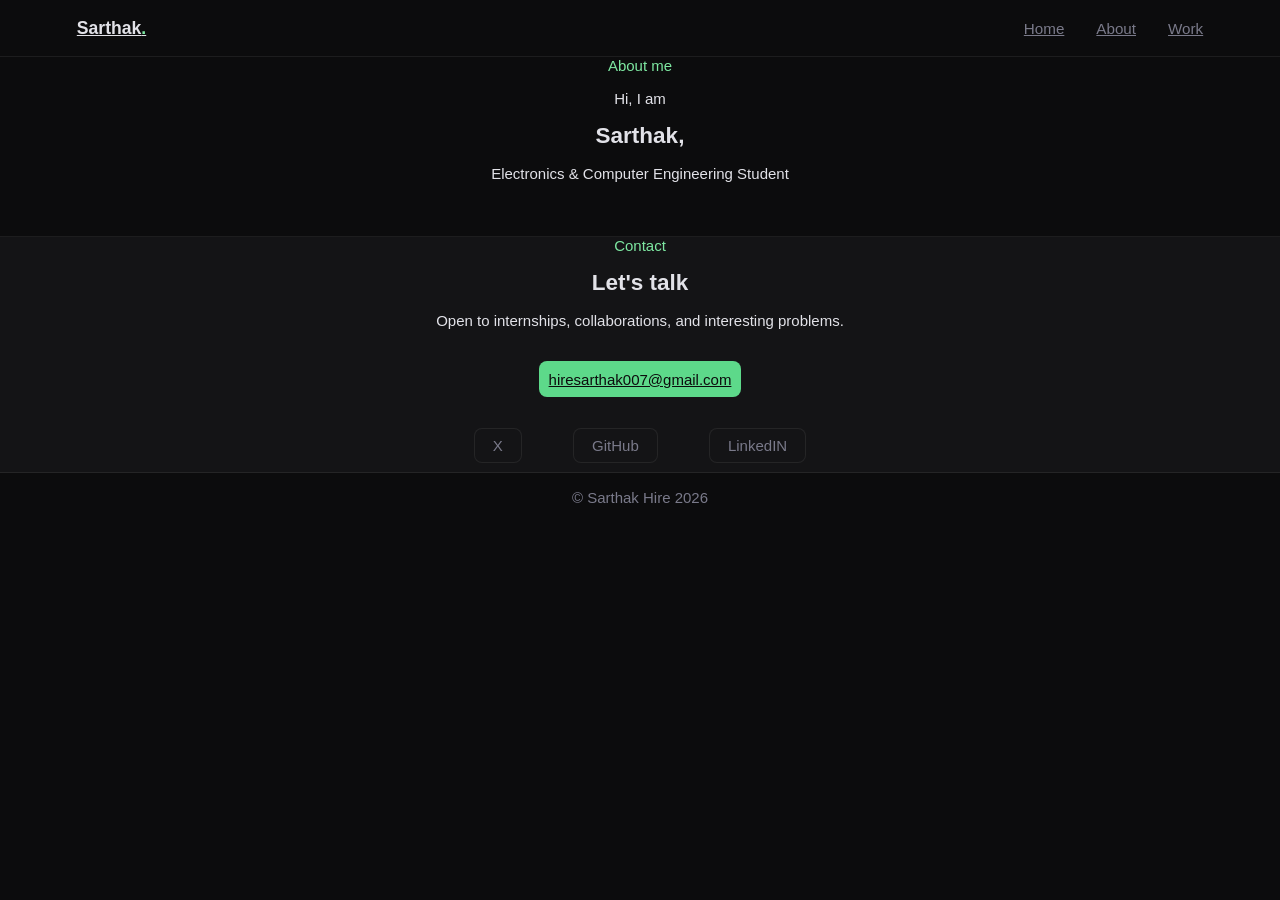
==== css/projects/flexbox-profile/index.html @ 6fc22b23 "feat: add CSS flexbox practice & project" ====
<!DOCTYPE html>
<html lang="en">
<head>
    <meta charset="UTF-8">
    <meta name="viewport" content="width=device-width, initial-scale=1.0">
    <link rel="stylesheet" href="style.css">
    <title>Flexbox-Profile</title>
</head>
<body>
    <header>
        <nav>
            <a href="#" class="nav-logo">Sarthak<span>.</span></a>
            <div class="nav-links">
                <a href="#home">Home</a>
                <a href="#about">About</a>
                <a href="#work">Work</a>
            </div>
        </nav>
    </header>
    <main>

        <section id="about">
            <div class="section-label">About me</div>
            <p>Hi, I am</p>
            <h1>Sarthak,</h1>
            <p>Electronics & Computer Engineering Student</p>
        </section>

        <section id="contact">
            <div class="section-label">Contact</div>
            <h2>Let's talk</h2>
            <p>Open to internships, collaborations, and interesting problems.</p>
            <a href="mailto:hiresarthak007@gmail.com" class="btn">hiresarthak007@gmail.com</a>

            <div class="social-links">
                <a href="https://x.com/Sarthak_Hire" target="_blank">X</a>
                <a href="https://github.com/sarthakhire" target="_blank">GitHub</a>
                <a href="https://www.linkedin.com/in/sarthakhire?utm_source=share_via&utm_content=profile&utm_medium=member_android" target="_blank">LinkedIN</a>
            </div>
        </section>
    </main>
    <footer>
        <p>&copy; Sarthak Hire 2026</p>
    </footer>
</body>
</html>
---- css/projects/flexbox-profile/style.css ----
* {
    box-sizing: border-box;
    padding: 0;
    margin: 0;
}

body {
    font-family: Arial, Helvetica, sans-serif;
    background-color: #0c0c0d;
    color: #e2e2e8;
    font-size: 15px;
     text-align: center;
}

nav {
    background-color: #0c0c0d;
    align-items: center;
    display: flex;
    justify-content: space-between;
    padding: 1.1rem 6%;
    font-size: 0.95rem;
    color: #e2e2e8;
    border-bottom: 1px solid rgba(255,255,255,0.07);
}

.nav-logo {
    font-size: 1.1rem;
    font-weight: 650;
    color: #e2e2e8;
}

.nav-logo span {
    color: #7ee8a2;
}


.nav-links {
    display: flex;
    gap: 2rem;
    color: #e2e2e8;
}

.nav-links a {
    color: #7a7a8a;

}

h1, h2 {
    margin: 1rem 1rem;
}

#about {
    height: 20vh;
    padding: 1.3re, 1rem;
    border-bottom: 1px solid rgba(255,255,255,0.07);
}

#about p {
    margin-bottom: 1rem;
}


#contact {
    
    border-bottom: 1px solid rgba(255,255,255,0.07);
    background-color: #141416;
}

p {
    font-weight: 450;
    margin: 1rem;
}


.btn {
    background-color: #5dd98a;
    color: #0c0c0d;
    padding: 0.6rem 0.6rem;
    display: inline-flex;
    margin: 1rem;
    margin-bottom: 1.3rem;
    border: none;
    border-radius: 8px;
}

.social-links {
    display: flex;
    justify-content: center;
    gap: 2rem;
}
.social-links a {
    text-decoration: none;
    background-color: #141416;
    color: #7a7a8a;
    border: 1px solid rgba(255,255,255,0.07);
    padding: 8px 18px;
    margin: 0.6rem;
    border-radius: 8px;
}

.section-label {
    color: #7ee8a2;
    margin-bottom: 0.5rem;
}

footer p {
    color: #7a7a8a;
}
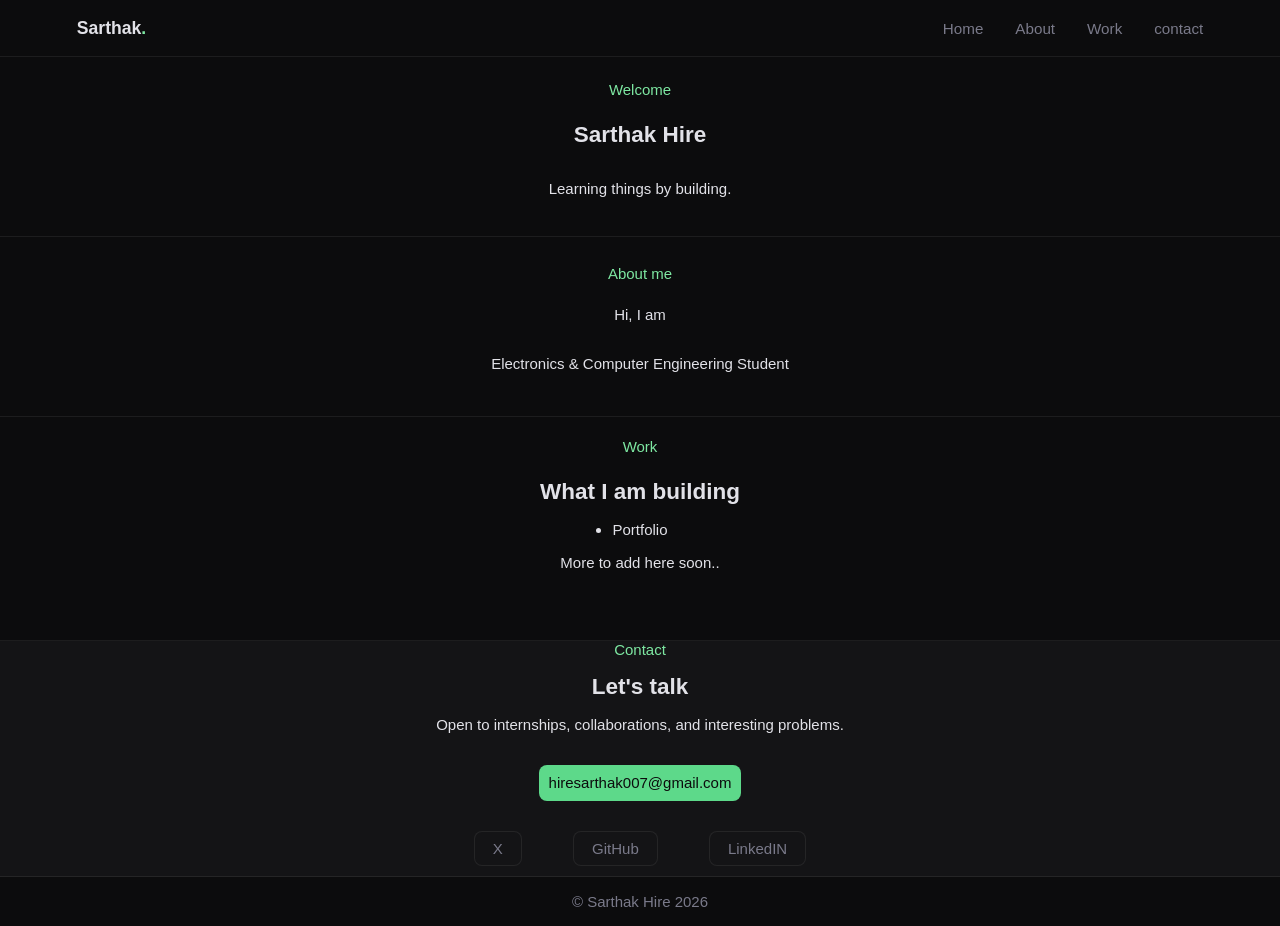
==== commit 8241cbb2: "feat: fix navigation and minor errors" ====
--- a/css/projects/flexbox-profile/index.html
+++ b/css/projects/flexbox-profile/index.html
@@ -14,17 +14,34 @@
                 <a href="#home">Home</a>
                 <a href="#about">About</a>
                 <a href="#work">Work</a>
+                <a href="#contact">contact</a>
             </div>
         </nav>
     </header>
     <main>
 
+        <section id="home">
+            <div class="section-label">Welcome</div>
+            <h1>Sarthak Hire</h1>
+            <p>Learning things by building.</p>
+        </section>
+
         <section id="about">
             <div class="section-label">About me</div>
             <p>Hi, I am</p>
-            <h1>Sarthak,</h1>
+            <!-- <h1>Sarthak,</h1> -->
             <p>Electronics & Computer Engineering Student</p>
         </section>
+
+        <search id="work">
+            <div class="section-label">Work</div>
+            <h2>What I am building</h2>
+            <ul>
+                <li>Portfolio</li>
+                
+            </ul>
+            <p>More to add here soon..</p></p>
+        </search>
 
         <section id="contact">
             <div class="section-label">Contact</div>
--- a/css/projects/flexbox-profile/style.css
+++ b/css/projects/flexbox-profile/style.css
@@ -27,6 +27,7 @@
     font-size: 1.1rem;
     font-weight: 650;
     color: #e2e2e8;
+    text-decoration: none;
 }
 
 .nav-logo span {
@@ -38,20 +39,25 @@
     display: flex;
     gap: 2rem;
     color: #e2e2e8;
+    
 }
 
 .nav-links a {
     color: #7a7a8a;
-
+    text-decoration: none;
 }
 
 h1, h2 {
-    margin: 1rem 1rem;
+    margin: 1rem;
 }
 
-#about {
-    height: 20vh;
-    padding: 1.3re, 1rem;
+#home, #about, #work {
+    min-height: 20vh;
+    display: flex;
+    flex-direction: column;
+    justify-content: center;
+    align-items: center;
+    padding: 1.3rem 1rem;
     border-bottom: 1px solid rgba(255,255,255,0.07);
 }
 
@@ -81,6 +87,7 @@
     margin-bottom: 1.3rem;
     border: none;
     border-radius: 8px;
+    text-decoration: none;
 }
 
 .social-links {
